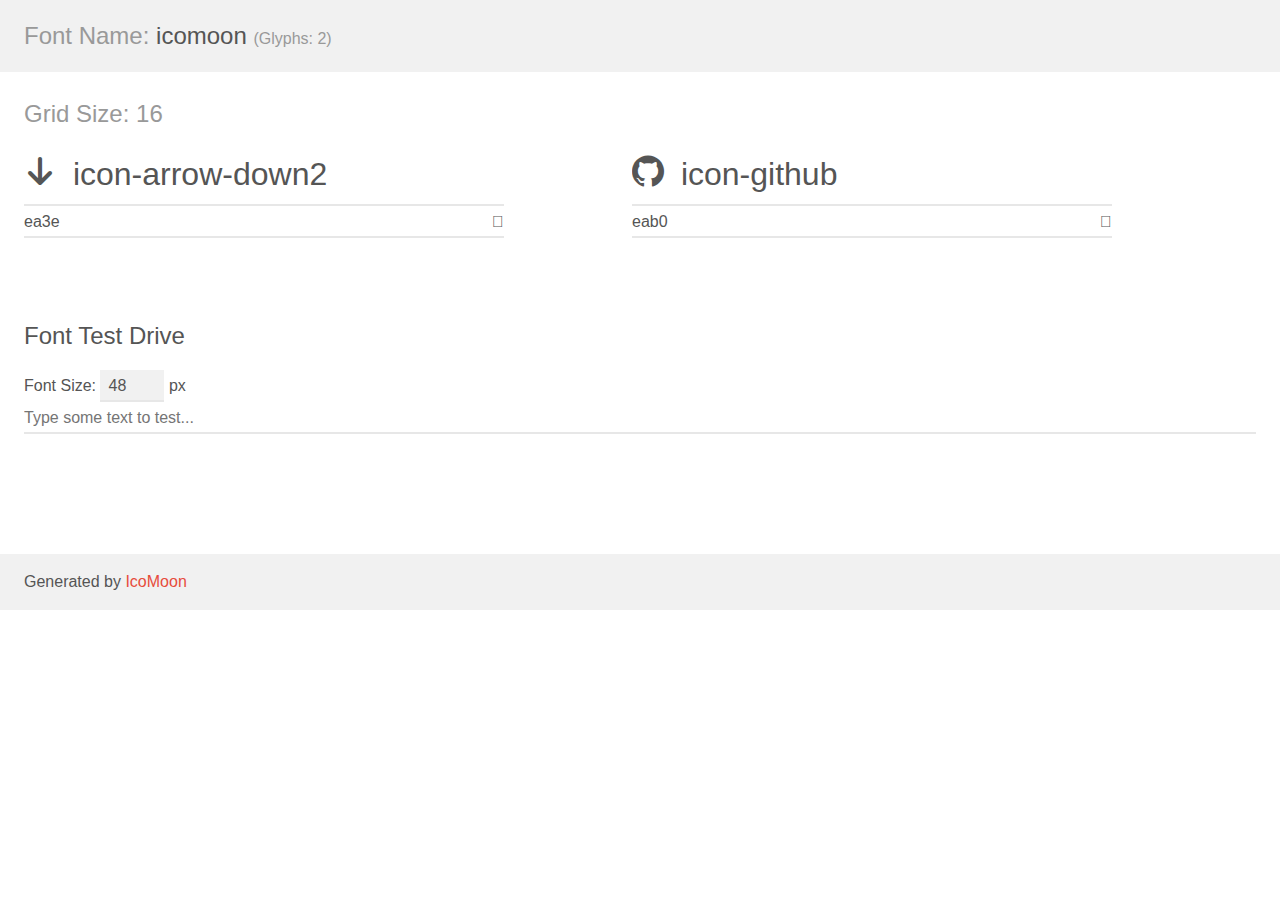
==== CustomIcons/demo.html @ 1273b7cf "1st commit" ====
<!doctype html>
<html>
<head>
    <meta charset="utf-8">
    <title>IcoMoon Demo</title>
    <meta name="description" content="An Icon Font Generated By IcoMoon.io">
    <meta name="viewport" content="width=device-width, initial-scale=1">
    <link rel="stylesheet" href="demo-files/demo.css">
    <link rel="stylesheet" href="style.css"></head>
<body>
    <div class="bgc1 clearfix">
        <h1 class="mhmm mvm"><span class="fgc1">Font Name:</span> icomoon <small class="fgc1">(Glyphs:&nbsp;2)</small></h1>
    </div>
    <div class="clearfix mhl ptl">
        <h1 class="mvm mtn fgc1">Grid Size: 16</h1>
        <div class="glyph fs1">
            <div class="clearfix bshadow0 pbs">
                <span class="icon-arrow-down2"></span>
                <span class="mls"> icon-arrow-down2</span>
            </div>
            <fieldset class="fs0 size1of1 clearfix hidden-false">
                <input type="text" readonly value="ea3e" class="unit size1of2" />
                <input type="text" maxlength="1" readonly value="&#xea3e;" class="unitRight size1of2 talign-right" />
            </fieldset>
            <div class="fs0 bshadow0 clearfix hidden-true">
                <span class="unit pvs fgc1">liga: </span>
                <input type="text" readonly value="arrow-down2, down2" class="liga unitRight" />
            </div>
        </div>
        <div class="glyph fs1">
            <div class="clearfix bshadow0 pbs">
                <span class="icon-github"></span>
                <span class="mls"> icon-github</span>
            </div>
            <fieldset class="fs0 size1of1 clearfix hidden-false">
                <input type="text" readonly value="eab0" class="unit size1of2" />
                <input type="text" maxlength="1" readonly value="&#xeab0;" class="unitRight size1of2 talign-right" />
            </fieldset>
            <div class="fs0 bshadow0 clearfix hidden-true">
                <span class="unit pvs fgc1">liga: </span>
                <input type="text" readonly value="github, brand40" class="liga unitRight" />
            </div>
        </div>
    </div>

    <!--[if gt IE 8]><!-->
    <div class="mhl clearfix mbl">
        <h1>Font Test Drive</h1>
        <label>
            Font Size: <input id="fontSize" type="number" class="textbox0 mbm"
            min="8" value="48" />
            px
        </label>
        <input id="testText" type="text" class="phl size1of1 mvl"
        placeholder="Type some text to test..." value=""/>
        <div id="testDrive" class="icon-" style="font-family: icomoon">&nbsp;
        </div>
    </div>
    <!--<![endif]-->
    <div class="bgc1 clearfix">
        <p class="mhl">Generated by <a href="https://icomoon.io/app">IcoMoon</a></p>
    </div>

    <script src="demo-files/demo.js"></script>
</body>
</html>
---- CustomIcons/demo-files/demo.css ----
body {
  padding: 0;
  margin: 0;
  font-family: sans-serif;
  font-size: 1em;
  line-height: 1.5;
  color: #555;
  background: #fff;
}
h1 {
  font-size: 1.5em;
  font-weight: normal;
}
small {
  font-size: .66666667em;
}
a {
  color: #e74c3c;
  text-decoration: none;
}
a:hover, a:focus {
  box-shadow: 0 1px #e74c3c;
}
.bshadow0, input {
  box-shadow: inset 0 -2px #e7e7e7;
}
input:hover {
  box-shadow: inset 0 -2px #ccc;
}
input, fieldset {
  font-family: sans-serif;
  font-size: 1em;
  margin: 0;
  padding: 0;
  border: 0;
}
input {
  color: inherit;
  line-height: 1.5;
  height: 1.5em;
  padding: .25em 0;
}
input:focus {
  outline: none;
  box-shadow: inset 0 -2px #449fdb;
}
.glyph {
  font-size: 16px;
  width: 15em;
  padding-bottom: 1em;
  margin-right: 4em;
  margin-bottom: 1em;
  float: left;
  overflow: hidden;
}
.liga {
  width: 80%;
  width: calc(100% - 2.5em);
}
.talign-right {
  text-align: right;
}
.talign-center {
  text-align: center;
}
.bgc1 {
  background: #f1f1f1;
}
.fgc1 {
  color: #999;
}
.fgc0 {
  color: #000;
}
p {
  margin-top: 1em;
  margin-bottom: 1em;
}
.mvm {
  margin-top: .75em;
  margin-bottom: .75em;
}
.mtn {
  margin-top: 0;
}
.mtl, .mal {
  margin-top: 1.5em;
}
.mbl, .mal {
  margin-bottom: 1.5em;
}
.mal, .mhl {
  margin-left: 1.5em;
  margin-right: 1.5em;
}
.mhmm {
  margin-left: 1em;
  margin-right: 1em;
}
.mls {
  margin-left: .25em;
}
.ptl {
  padding-top: 1.5em;
}
.pbs, .pvs {
  padding-bottom: .25em;
}
.pvs, .pts {
  padding-top: .25em;
}
.unit {
  float: left;
}
.unitRight {
  float: right;
}
.size1of2 {
  width: 50%;
}
.size1of1 {
  width: 100%;
}
.clearfix:before, .clearfix:after {
  content: " ";
  display: table;
}
.clearfix:after {
  clear: both;
}
.hidden-true {
  display: none;
}
.textbox0 {
  width: 3em;
  background: #f1f1f1;
  padding: .25em .5em;
  line-height: 1.5;
  height: 1.5em;
}
#testDrive {
  display: block;
  padding-top: 24px;
  line-height: 1.5;
}
.fs0 {
  font-size: 16px;
}
.fs1 {
  font-size: 32px;
}
---- CustomIcons/style.css ----
@font-face {
  font-family: 'icomoon';
  src:  url('fonts/icomoon.eot?h7og2r');
  src:  url('fonts/icomoon.eot?h7og2r#iefix') format('embedded-opentype'),
    url('fonts/icomoon.ttf?h7og2r') format('truetype'),
    url('fonts/icomoon.woff?h7og2r') format('woff'),
    url('fonts/icomoon.svg?h7og2r#icomoon') format('svg');
  font-weight: normal;
  font-style: normal;
  font-display: block;
}

[class^="icon-"], [class*=" icon-"] {
  /* use !important to prevent issues with browser extensions that change fonts */
  font-family: 'icomoon' !important;
  speak: never;
  font-style: normal;
  font-weight: normal;
  font-variant: normal;
  text-transform: none;
  line-height: 1;

  /* Better Font Rendering =========== */
  -webkit-font-smoothing: antialiased;
  -moz-osx-font-smoothing: grayscale;
}

.icon-arrow-down2:before {
  content: "\ea3e";
}
.icon-github:before {
  content: "\eab0";
}
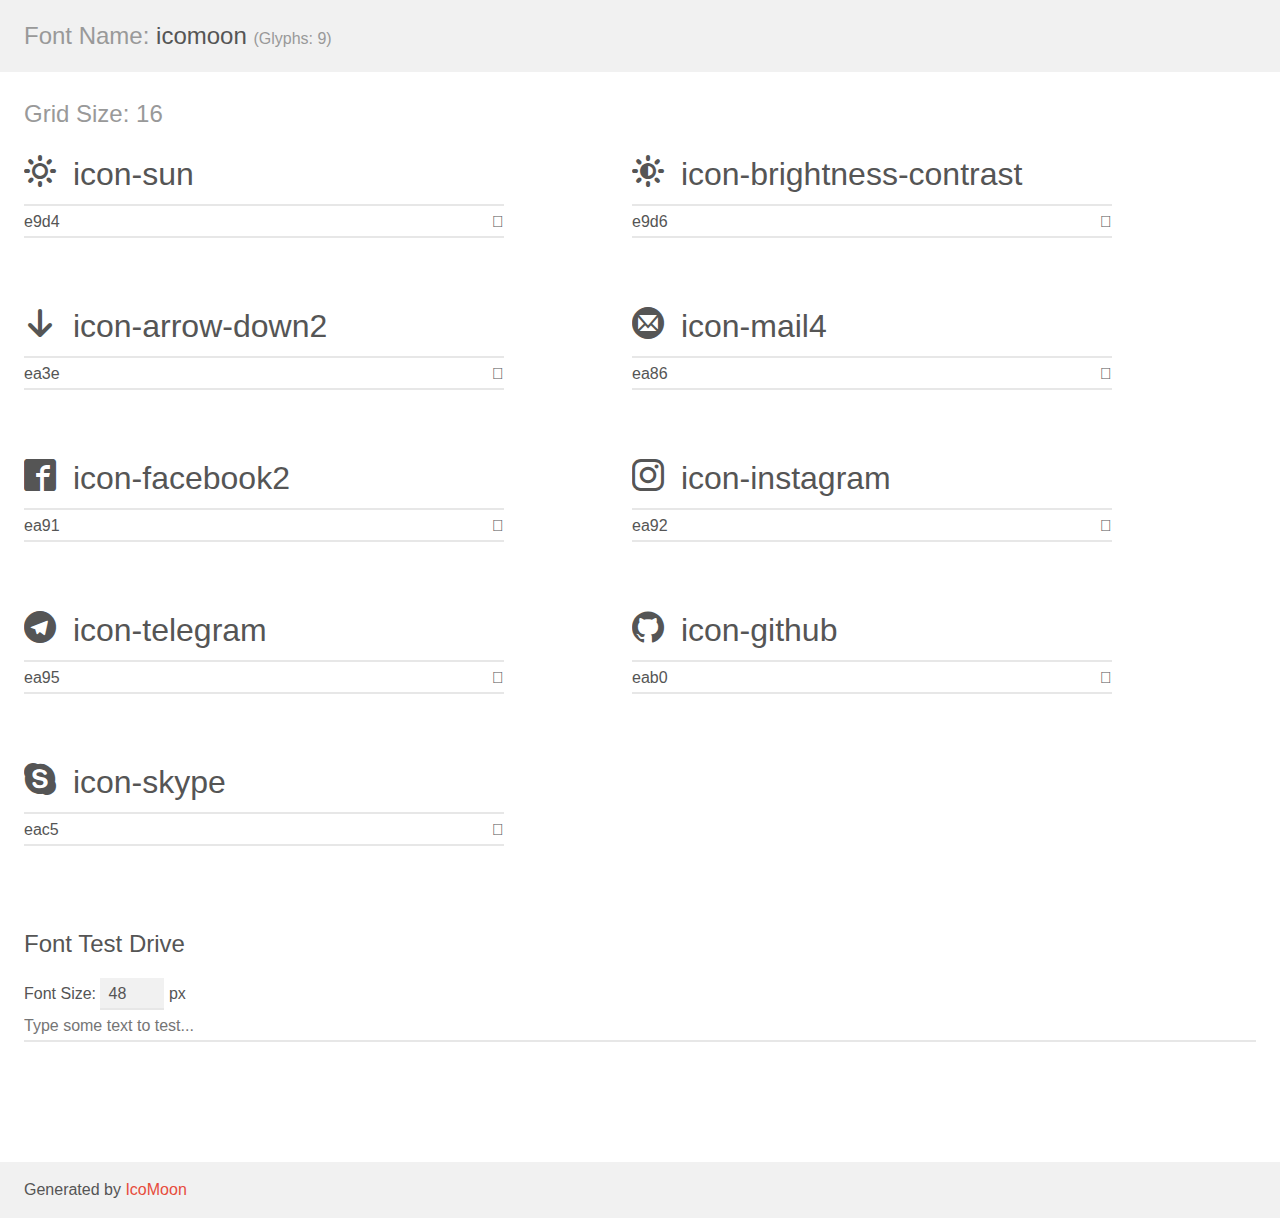
==== commit 155749ec: "header" ====
--- a/CustomIcons/demo.html
+++ b/CustomIcons/demo.html
@@ -9,10 +9,38 @@
     <link rel="stylesheet" href="style.css"></head>
 <body>
     <div class="bgc1 clearfix">
-        <h1 class="mhmm mvm"><span class="fgc1">Font Name:</span> icomoon <small class="fgc1">(Glyphs:&nbsp;2)</small></h1>
+        <h1 class="mhmm mvm"><span class="fgc1">Font Name:</span> icomoon <small class="fgc1">(Glyphs:&nbsp;9)</small></h1>
     </div>
     <div class="clearfix mhl ptl">
         <h1 class="mvm mtn fgc1">Grid Size: 16</h1>
+        <div class="glyph fs1">
+            <div class="clearfix bshadow0 pbs">
+                <span class="icon-sun"></span>
+                <span class="mls"> icon-sun</span>
+            </div>
+            <fieldset class="fs0 size1of1 clearfix hidden-false">
+                <input type="text" readonly value="e9d4" class="unit size1of2" />
+                <input type="text" maxlength="1" readonly value="&#xe9d4;" class="unitRight size1of2 talign-right" />
+            </fieldset>
+            <div class="fs0 bshadow0 clearfix hidden-true">
+                <span class="unit pvs fgc1">liga: </span>
+                <input type="text" readonly value="sun, weather2" class="liga unitRight" />
+            </div>
+        </div>
+        <div class="glyph fs1">
+            <div class="clearfix bshadow0 pbs">
+                <span class="icon-brightness-contrast"></span>
+                <span class="mls"> icon-brightness-contrast</span>
+            </div>
+            <fieldset class="fs0 size1of1 clearfix hidden-false">
+                <input type="text" readonly value="e9d6" class="unit size1of2" />
+                <input type="text" maxlength="1" readonly value="&#xe9d6;" class="unitRight size1of2 talign-right" />
+            </fieldset>
+            <div class="fs0 bshadow0 clearfix hidden-true">
+                <span class="unit pvs fgc1">liga: </span>
+                <input type="text" readonly value="brightness-contrast" class="liga unitRight" />
+            </div>
+        </div>
         <div class="glyph fs1">
             <div class="clearfix bshadow0 pbs">
                 <span class="icon-arrow-down2"></span>
@@ -29,6 +57,62 @@
         </div>
         <div class="glyph fs1">
             <div class="clearfix bshadow0 pbs">
+                <span class="icon-mail4"></span>
+                <span class="mls"> icon-mail4</span>
+            </div>
+            <fieldset class="fs0 size1of1 clearfix hidden-false">
+                <input type="text" readonly value="ea86" class="unit size1of2" />
+                <input type="text" maxlength="1" readonly value="&#xea86;" class="unitRight size1of2 talign-right" />
+            </fieldset>
+            <div class="fs0 bshadow0 clearfix hidden-true">
+                <span class="unit pvs fgc1">liga: </span>
+                <input type="text" readonly value="mail5, contact5" class="liga unitRight" />
+            </div>
+        </div>
+        <div class="glyph fs1">
+            <div class="clearfix bshadow0 pbs">
+                <span class="icon-facebook2"></span>
+                <span class="mls"> icon-facebook2</span>
+            </div>
+            <fieldset class="fs0 size1of1 clearfix hidden-false">
+                <input type="text" readonly value="ea91" class="unit size1of2" />
+                <input type="text" maxlength="1" readonly value="&#xea91;" class="unitRight size1of2 talign-right" />
+            </fieldset>
+            <div class="fs0 bshadow0 clearfix hidden-true">
+                <span class="unit pvs fgc1">liga: </span>
+                <input type="text" readonly value="facebook2, brand11" class="liga unitRight" />
+            </div>
+        </div>
+        <div class="glyph fs1">
+            <div class="clearfix bshadow0 pbs">
+                <span class="icon-instagram"></span>
+                <span class="mls"> icon-instagram</span>
+            </div>
+            <fieldset class="fs0 size1of1 clearfix hidden-false">
+                <input type="text" readonly value="ea92" class="unit size1of2" />
+                <input type="text" maxlength="1" readonly value="&#xea92;" class="unitRight size1of2 talign-right" />
+            </fieldset>
+            <div class="fs0 bshadow0 clearfix hidden-true">
+                <span class="unit pvs fgc1">liga: </span>
+                <input type="text" readonly value="instagram, brand12" class="liga unitRight" />
+            </div>
+        </div>
+        <div class="glyph fs1">
+            <div class="clearfix bshadow0 pbs">
+                <span class="icon-telegram"></span>
+                <span class="mls"> icon-telegram</span>
+            </div>
+            <fieldset class="fs0 size1of1 clearfix hidden-false">
+                <input type="text" readonly value="ea95" class="unit size1of2" />
+                <input type="text" maxlength="1" readonly value="&#xea95;" class="unitRight size1of2 talign-right" />
+            </fieldset>
+            <div class="fs0 bshadow0 clearfix hidden-true">
+                <span class="unit pvs fgc1">liga: </span>
+                <input type="text" readonly value="telegram, brand15" class="liga unitRight" />
+            </div>
+        </div>
+        <div class="glyph fs1">
+            <div class="clearfix bshadow0 pbs">
                 <span class="icon-github"></span>
                 <span class="mls"> icon-github</span>
             </div>
@@ -39,6 +123,20 @@
             <div class="fs0 bshadow0 clearfix hidden-true">
                 <span class="unit pvs fgc1">liga: </span>
                 <input type="text" readonly value="github, brand40" class="liga unitRight" />
+            </div>
+        </div>
+        <div class="glyph fs1">
+            <div class="clearfix bshadow0 pbs">
+                <span class="icon-skype"></span>
+                <span class="mls"> icon-skype</span>
+            </div>
+            <fieldset class="fs0 size1of1 clearfix hidden-false">
+                <input type="text" readonly value="eac5" class="unit size1of2" />
+                <input type="text" maxlength="1" readonly value="&#xeac5;" class="unitRight size1of2 talign-right" />
+            </fieldset>
+            <div class="fs0 bshadow0 clearfix hidden-true">
+                <span class="unit pvs fgc1">liga: </span>
+                <input type="text" readonly value="skype, brand60" class="liga unitRight" />
             </div>
         </div>
     </div>
--- a/CustomIcons/style.css
+++ b/CustomIcons/style.css
@@ -1,10 +1,10 @@
 @font-face {
   font-family: 'icomoon';
-  src:  url('fonts/icomoon.eot?h7og2r');
-  src:  url('fonts/icomoon.eot?h7og2r#iefix') format('embedded-opentype'),
-    url('fonts/icomoon.ttf?h7og2r') format('truetype'),
-    url('fonts/icomoon.woff?h7og2r') format('woff'),
-    url('fonts/icomoon.svg?h7og2r#icomoon') format('svg');
+  src:  url('fonts/icomoon.eot?nklb90');
+  src:  url('fonts/icomoon.eot?nklb90#iefix') format('embedded-opentype'),
+    url('fonts/icomoon.ttf?nklb90') format('truetype'),
+    url('fonts/icomoon.woff?nklb90') format('woff'),
+    url('fonts/icomoon.svg?nklb90#icomoon') format('svg');
   font-weight: normal;
   font-style: normal;
   font-display: block;
@@ -25,9 +25,30 @@
   -moz-osx-font-smoothing: grayscale;
 }
 
+.icon-sun:before {
+  content: "\e9d4";
+}
+.icon-brightness-contrast:before {
+  content: "\e9d6";
+}
 .icon-arrow-down2:before {
   content: "\ea3e";
 }
+.icon-mail4:before {
+  content: "\ea86";
+}
+.icon-facebook2:before {
+  content: "\ea91";
+}
+.icon-instagram:before {
+  content: "\ea92";
+}
+.icon-telegram:before {
+  content: "\ea95";
+}
 .icon-github:before {
   content: "\eab0";
-}+}
+.icon-skype:before {
+  content: "\eac5";
+}
